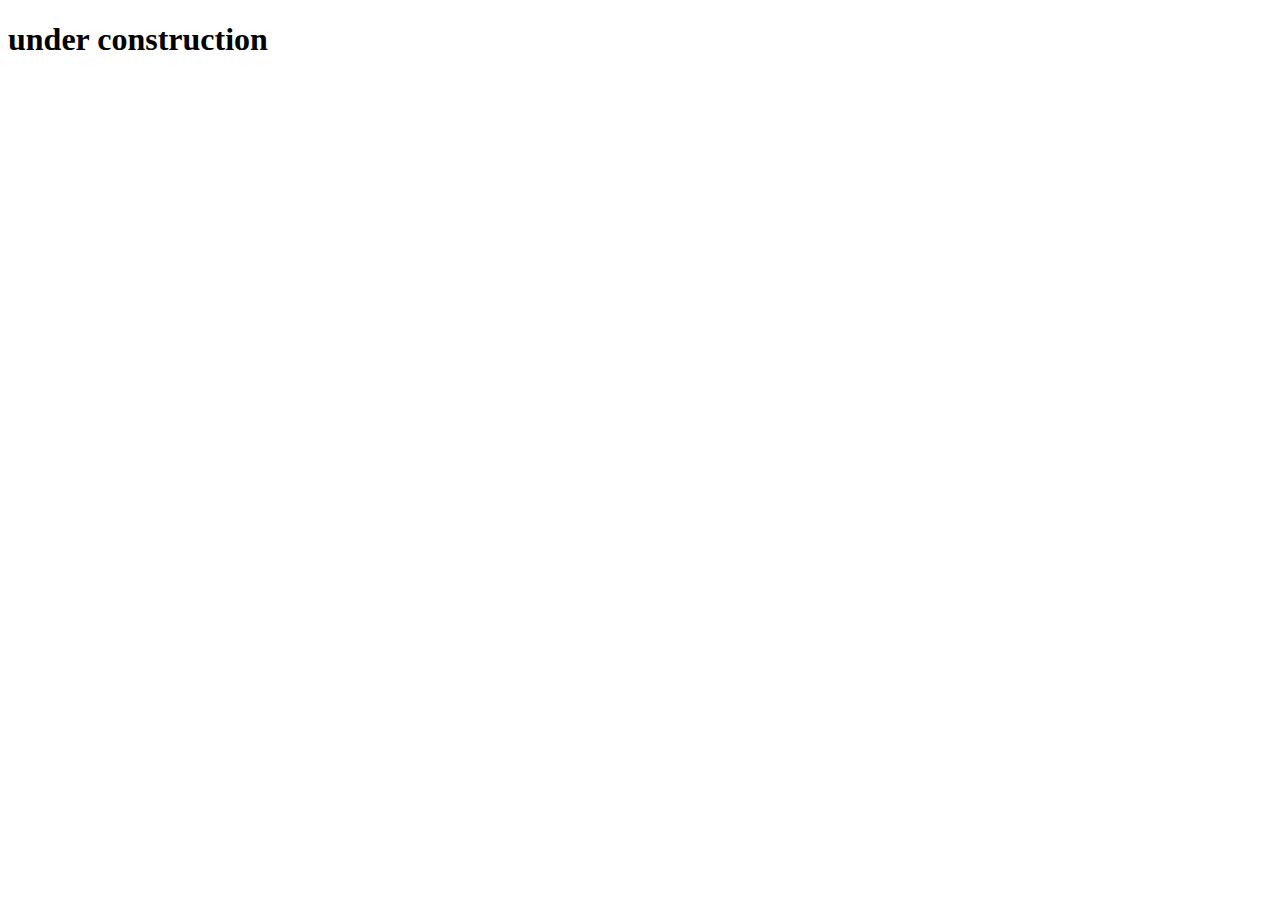
==== Info.html @ 6f1e6df6 "3.2" ====
<!DOCTYPE html>
<html lang="en">
<head>
    <meta charset="UTF-8">
    <meta name="viewport" content="width=device-width, initial-scale=1.0">
    <title>Info</title>
</head>
<body>
    <h1>under construction</h1>
</body>
</html>
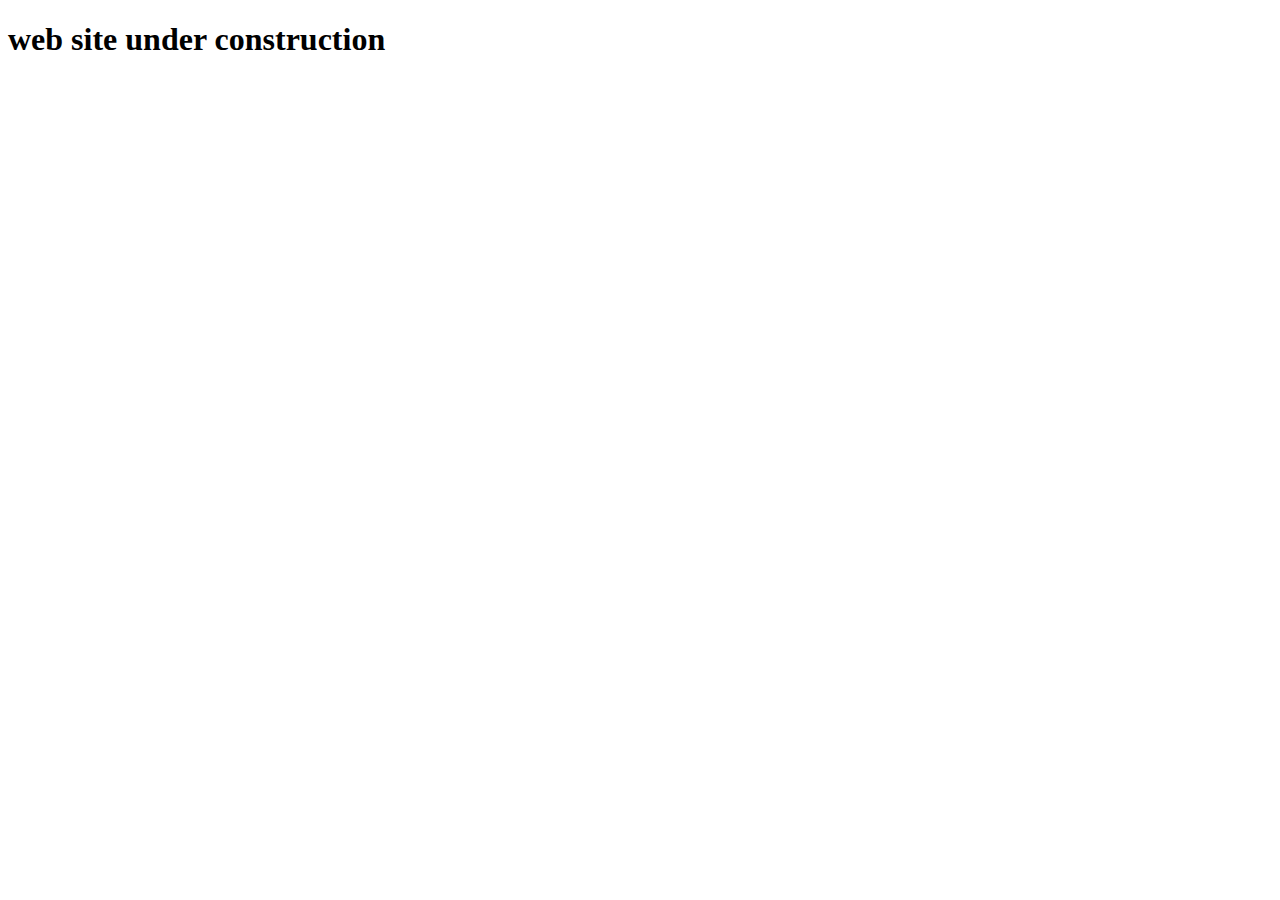
==== commit 95e53778: "Update Info.html" ====
--- a/Info.html
+++ b/Info.html
@@ -6,6 +6,6 @@
     <title>Info</title>
 </head>
 <body>
-    <h1>under construction</h1>
+    <h1>web site under construction</h1>
 </body>
 </html>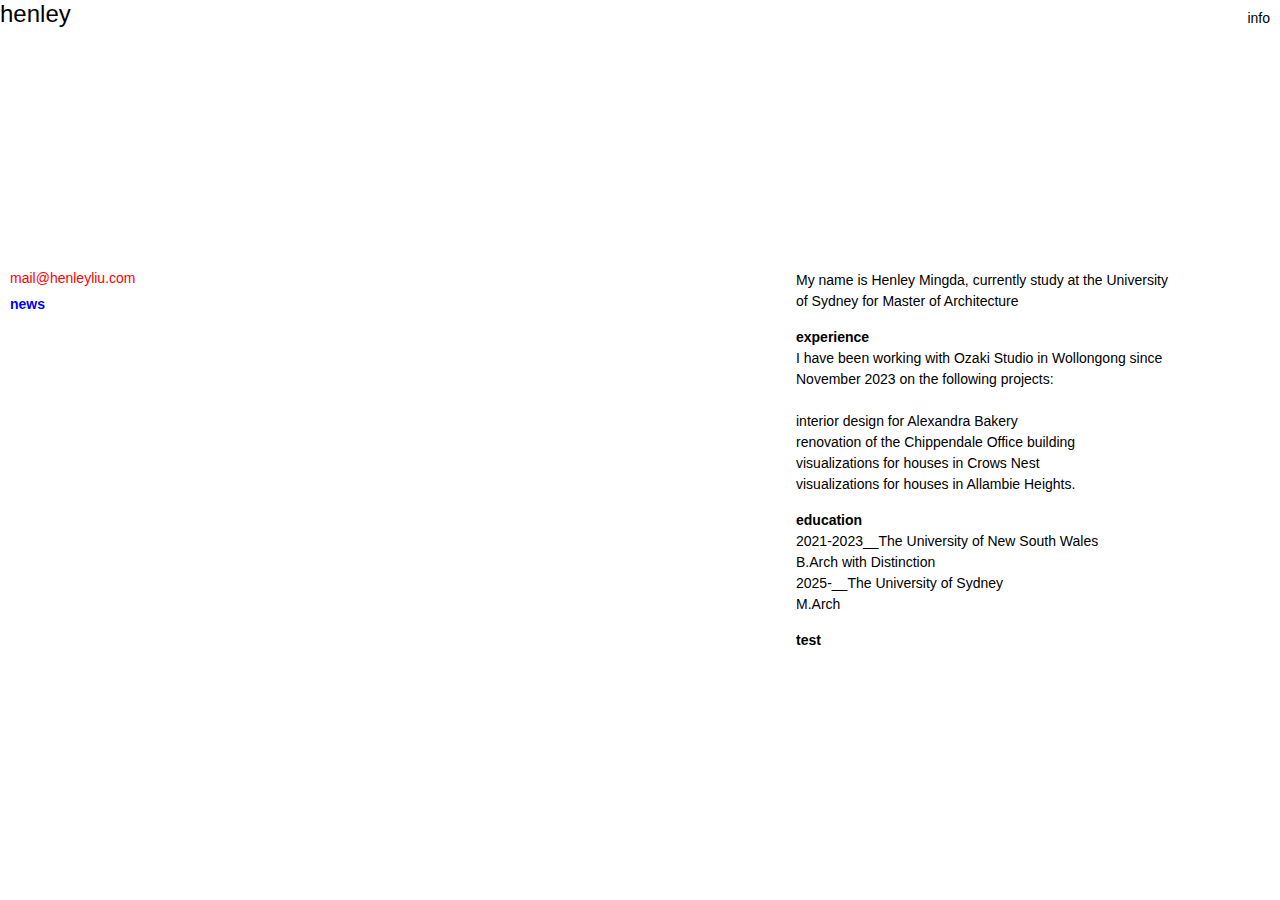
==== commit 345417c0: "3.3" ====
--- a/Info.html
+++ b/Info.html
@@ -1,11 +1,43 @@
-<!DOCTYPE html>
 <html lang="en">
 <head>
     <meta charset="UTF-8">
     <meta name="viewport" content="width=device-width, initial-scale=1.0">
-    <title>Info</title>
+    <title>info</title>
+    <link rel="stylesheet" href="styles.css">
 </head>
 <body>
-    <h1>web site under construction</h1>
+
+    <!-- Top-left logo -->
+    <div class="logo">henley</div>
+
+    <!-- Top-right info -->
+    <div class="info">info</div>
+
+    <!-- Left section (contact and news) -->
+    <div class="left-section">
+        <a href="mailto:mail@henleyliu.com">mail@henleyliu.com</a>
+        <div class="news">news</div>
+    </div>
+
+    <!-- Right section (content) -->
+    <div class="right-section">
+        <p>My name is Henley Mingda, currently study at the University of Sydney for Master of Architecture</p>
+
+        <strong>experience</strong>
+        <p>I have been working with Ozaki Studio in Wollongong since November 2023 on the following projects:<br><br> interior design for Alexandra Bakery <br> renovation of the Chippendale Office building <br> visualizations for houses in Crows Nest <br> visualizations for houses in Allambie Heights.
+        <strong>education</strong>
+        <p>2021-2023__The University of New South Wales<br>
+            B.Arch with Distinction<br>
+            2025-__The University of Sydney<br>
+            M.Arch<br>
+        </p>
+
+        <strong>test
+            
+        </strong>
+        <p>
+        </p>
+    </div>
+
 </body>
 </html>--- a/styles.css
+++ b/styles.css
@@ -0,0 +1,124 @@
+* {
+    box-sizing: border_box;
+    margin: 0;
+    padding: 0;
+    font-family: 'Kumbh Sans', sans-serif;
+}
+
+.navbar {
+    background:  #ffffff;
+    height: 80px;
+    display: flex;
+    justify-content: center;
+    align-items: center;
+    font-size: 1.2rem;
+    position: sticky;
+    Top: 0;
+    z-index: 999;
+}
+
+.navbar__container {
+    display: flex;
+    justify-content: space-between;
+    height: 80px;
+    z-index: 1;
+    width: 100%;
+    max-width: 100%;
+    margin: 0 auto;
+    padding: 0 50px;
+}
+
+#navbar__logo {
+    color: #1748DB;
+    display: flex;
+    align-items: center;
+    cursor: pointer;
+    text-decoration:none;
+    font-size: 1.5rem;
+}
+
+.fa-gem{
+    margin-right: 0.5rem;
+}
+
+.navbar__menu{
+    display:flex;
+    align-items: center;
+    list-style: none;
+    text-align: center;
+}
+
+.navbar__item {
+    height: 80px;
+}
+
+.navbar__links {
+    color: #1748DB;
+    display: flex;
+    align-items: center;
+    justify-content: center;
+    text-decoration:wavy;
+    padding: 0 1rem;
+    height: 100%;
+}
+
+/* Top-left logo */
+.logo {
+    background-size: 100%;
+    display: flex;
+    align-items: center;
+    cursor: pointer;
+    text-decoration: none;
+    font-size: 1.5rem;
+}
+/* Top-right info link */
+.info {
+    position: absolute;
+    top: 10px;
+    right: 10px;
+    font-size: 14px;
+}
+/* Left-side contact and news */
+.left-section {
+    position: absolute;
+    left: 10px;
+    top: 30%;
+}
+.left-section a {
+    display: block;
+    color: rgb(255, 0, 0);
+    text-decoration: none;
+    font-size: 14px;
+}
+.left-section a:hover {
+    text-decoration: underline;
+}
+.news {
+    color: blue;
+    font-weight: bold;
+    font-size: 14px;
+    margin-top: 10px;
+}
+/* Right-side content */
+.right-section {
+    position: absolute;
+    right: 100px;
+    top: 30%;
+    width: 30%;
+    font-size: 14px;
+    line-height: 1.5;
+}
+.right-section strong {
+    display: block;
+    margin-top: 15px;
+}
+/* Responsive for smaller screens */
+@media (max-width: 768px) {
+    .right-section {
+        width: 90%;
+        position: relative;
+        right: auto;
+        top: auto;
+        margin-top: 50px;
+    }
+}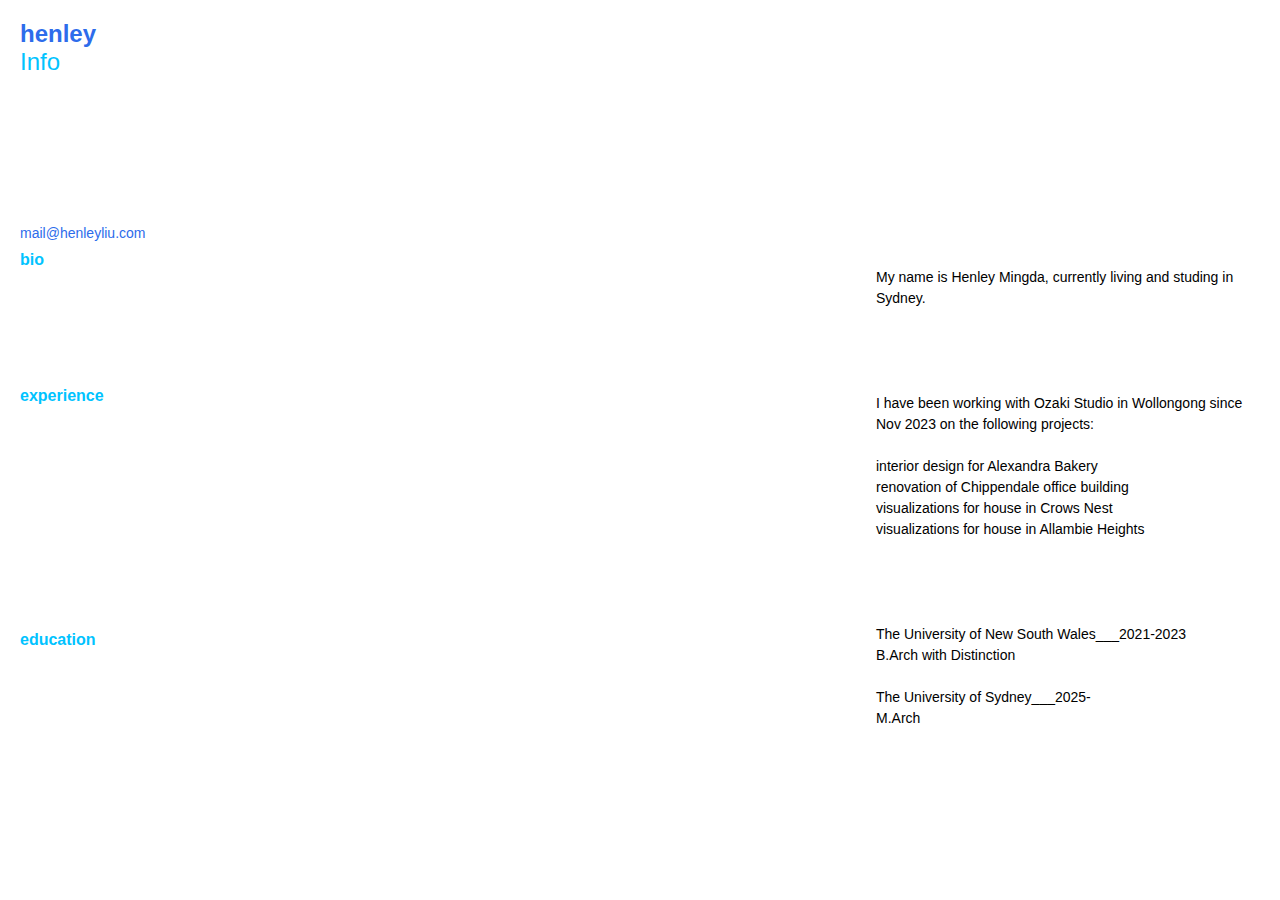
==== commit 2e468f23: "3.4" ====
--- a/Info.html
+++ b/Info.html
@@ -6,38 +6,30 @@
     <link rel="stylesheet" href="styles.css">
 </head>
 <body>
-
-    <!-- Top-left logo -->
-    <div class="logo">henley</div>
-
-    <!-- Top-right info -->
-    <div class="info">info</div>
+    <div class="header">
+        <h1>
+            <a href="index.html" id="logo">henley</a>
+        </h1>
+        <a href="info.html" id="logo2">Info<a>
+    </div>
 
     <!-- Left section (contact and news) -->
     <div class="left-section">
         <a href="mailto:mail@henleyliu.com">mail@henleyliu.com</a>
-        <div class="news">news</div>
+        <div class="news">bio</div><br><br><br><br><br><br>
+        <div class="news">experience</div><br><br><br><br><br><br><br><br><br><br><br><br>
+        <div class="news">education</div>
     </div>
 
     <!-- Right section (content) -->
-    <div class="right-section">
-        <p>My name is Henley Mingda, currently study at the University of Sydney for Master of Architecture</p>
-
-        <strong>experience</strong>
-        <p>I have been working with Ozaki Studio in Wollongong since November 2023 on the following projects:<br><br> interior design for Alexandra Bakery <br> renovation of the Chippendale Office building <br> visualizations for houses in Crows Nest <br> visualizations for houses in Allambie Heights.
-        <strong>education</strong>
-        <p>2021-2023__The University of New South Wales<br>
-            B.Arch with Distinction<br>
-            2025-__The University of Sydney<br>
-            M.Arch<br>
-        </p>
-
-        <strong>test
-            
-        </strong>
+    <div class="right-section"><br><br>
+        <p>My name is Henley Mingda, currently living and studing in Sydney.</p><br><br><br><br>
+        <p>I have been working with Ozaki Studio in Wollongong since Nov 2023 on the following projects:<br><br>interior design for Alexandra Bakery<br> renovation of Chippendale office building<br> visualizations for house in Crows Nest<br>visualizations for house in Allambie Heights
+        </p><br><br><br><br>
+        <p></p>
         <p>
+            The University of New South Wales___2021-2023<br>B.Arch with Distinction<br><br>The University of Sydney___2025-<br>M.Arch
         </p>
     </div>
-
 </body>
 </html>--- a/styles.css
+++ b/styles.css
@@ -5,112 +5,44 @@
     font-family: 'Kumbh Sans', sans-serif;
 }
 
-.navbar {
-    background:  #ffffff;
-    height: 80px;
-    display: flex;
-    justify-content: center;
-    align-items: center;
-    font-size: 1.2rem;
-    position: sticky;
-    Top: 0;
-    z-index: 999;
-}
-
-.navbar__container {
-    display: flex;
-    justify-content: space-between;
-    height: 80px;
-    z-index: 1;
-    width: 100%;
-    max-width: 100%;
-    margin: 0 auto;
-    padding: 0 50px;
-}
-
-#navbar__logo {
-    color: #1748DB;
-    display: flex;
-    align-items: center;
-    cursor: pointer;
+#logo {
+    color: #2D6CEB;
     text-decoration:none;
     font-size: 1.5rem;
 }
-
-.fa-gem{
-    margin-right: 0.5rem;
-}
-
-.navbar__menu{
-    display:flex;
-    align-items: center;
-    list-style: none;
-    text-align: center;
-}
-
-.navbar__item {
-    height: 80px;
-}
-
-.navbar__links {
-    color: #1748DB;
-    display: flex;
-    align-items: center;
-    justify-content: center;
-    text-decoration:wavy;
-    padding: 0 1rem;
-    height: 100%;
-}
-
-/* Top-left logo */
-.logo {
-    background-size: 100%;
-    display: flex;
-    align-items: center;
-    cursor: pointer;
-    text-decoration: none;
+#logo2{
+    color:rgb(0, 195, 255);
+    text-decoration:none;
     font-size: 1.5rem;
 }
-/* Top-right info link */
-.info {
+body {
+    background-color: white;
+    font-family: Arial, sans-serif;
+    margin: 0;
+    padding: 20px;
+}
+.header {
     position: absolute;
-    top: 10px;
-    right: 10px;
-    font-size: 14px;
+    top: 20px;
+    left: 20px;
 }
-/* Left-side contact and news */
-.left-section {
-    position: absolute;
-    left: 10px;
-    top: 30%;
+.container {
+    display: flex;
+    flex-wrap: wrap;
+    justify-content: center;
+    align-items: center;
+    height: 80vh;
+    gap: 30px;
+    padding-top: 50px;
 }
-.left-section a {
-    display: block;
-    color: rgb(255, 0, 0);
-    text-decoration: none;
-    font-size: 14px;
+.box {
+    background-color: rgb(72, 255, 0);
+    width: 150px;
+    height: 200px;
 }
-.left-section a:hover {
-    text-decoration: underline;
-}
-.news {
-    color: blue;
-    font-weight: bold;
-    font-size: 14px;
-    margin-top: 10px;
-}
-/* Right-side content */
-.right-section {
-    position: absolute;
-    right: 100px;
-    top: 30%;
-    width: 30%;
-    font-size: 14px;
-    line-height: 1.5;
-}
-.right-section strong {
-    display: block;
-    margin-top: 15px;
+.box.large {
+    width: 200px;
+    height: 150px;
 }
 /* Responsive for smaller screens */
 @media (max-width: 768px) {
@@ -121,4 +53,48 @@
         top: auto;
         margin-top: 50px;
     }
-}+}
+    /* Left-side contact and news */
+    .left-section {
+        position: absolute;
+        left: 20spx;
+        top: 25%;
+    }
+    .left-section a {
+        display: block;
+        color: #2D6CEB;
+        text-decoration: none;
+        font-size: 14px;
+    }
+    .left-section a:hover {
+        text-decoration: underline;
+    }
+    .news {
+        color: rgb(0, 195, 255);
+        font-weight: bold;
+        font-size: 16px;
+        margin-top: 10px;
+    }
+    /* Right-side content */
+    .right-section {
+        position: absolute;
+        right: 20px;
+        top: 25%;
+        width: 30%;
+        font-size: 14px;
+        line-height: 1.5;
+    }
+    .right-section strong {
+        display: block;
+        margin-top: 15px;
+    }
+    /* Responsive for smaller screens */
+    @media (max-width: 768px) {
+        .right-section {
+            width: 90%;
+            position: relative;
+            right: auto;
+            top: auto;
+            margin-top: 50px;
+        }
+    }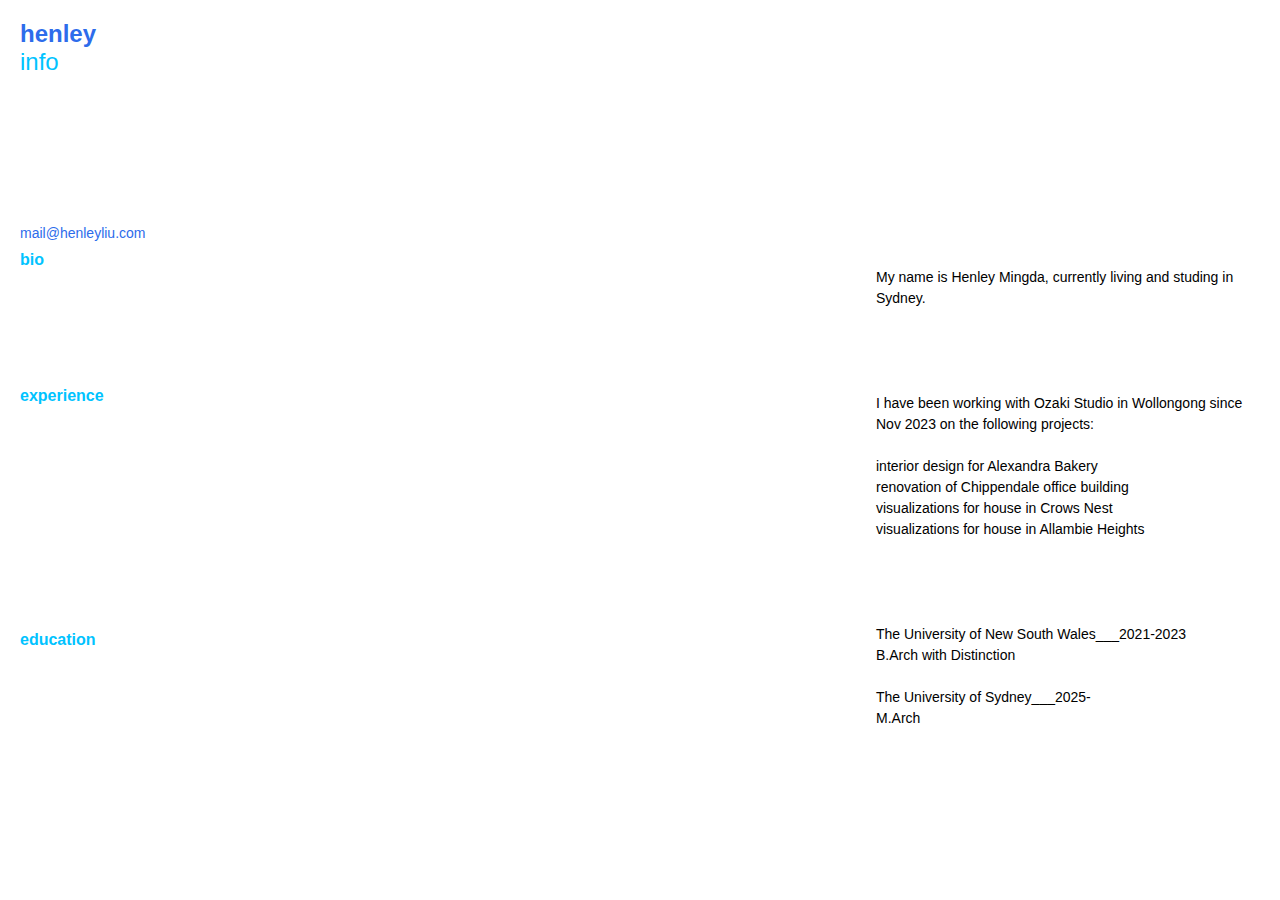
==== commit 44cfedcd: "Update Info.html" ====
--- a/Info.html
+++ b/Info.html
@@ -10,7 +10,7 @@
         <h1>
             <a href="index.html" id="logo">henley</a>
         </h1>
-        <a href="info.html" id="logo2">Info<a>
+        <a href="info.html" id="logo2">info<a>
     </div>
 
     <!-- Left section (contact and news) -->
